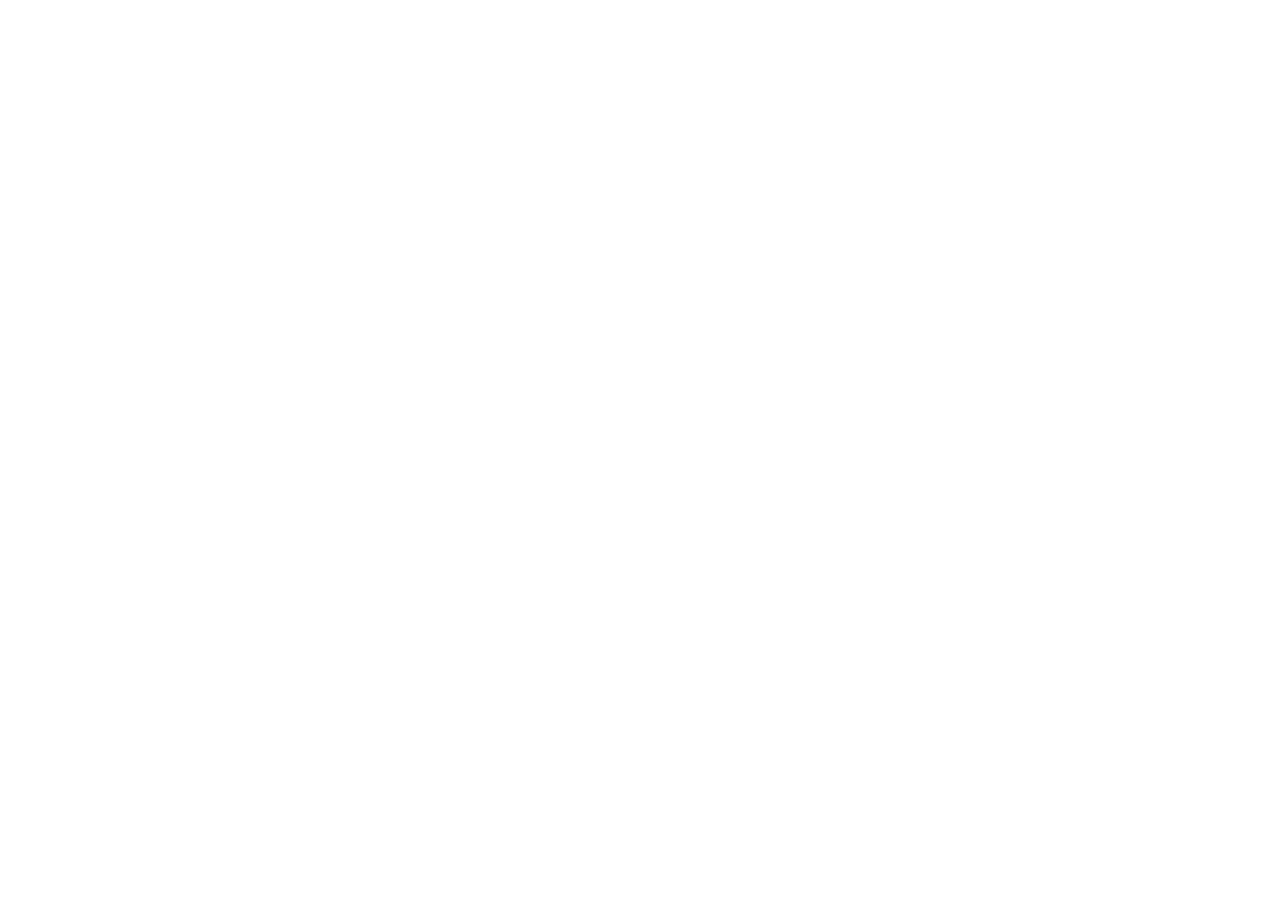
==== index.html @ 98b27a3b "init" ====
<!DOCTYPE html>
<html lang="en">
<head>
    <meta charset="UTF-8">
    <meta http-equiv="X-UA-Compatible" content="IE=edge">
    <meta name="viewport" content="width=device-width, initial-scale=1.0">
    <title>Document</title>
</head>
<body>
    
</body>
</html>
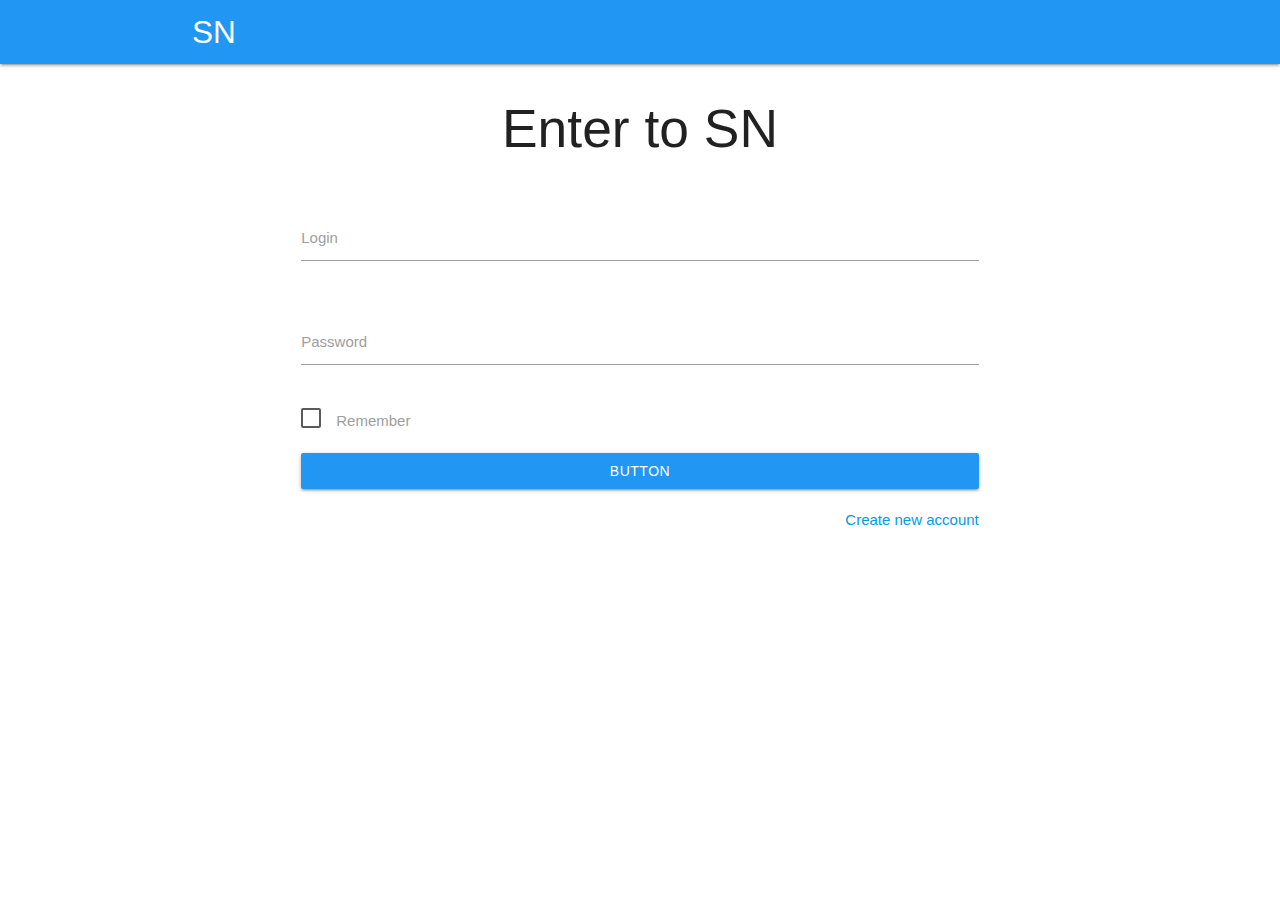
==== commit 5e3e7de2: "1 page ready" ====
--- a/index.html
+++ b/index.html
@@ -1,12 +1,59 @@
 <!DOCTYPE html>
 <html lang="en">
+
 <head>
     <meta charset="UTF-8">
     <meta http-equiv="X-UA-Compatible" content="IE=edge">
     <meta name="viewport" content="width=device-width, initial-scale=1.0">
     <title>Document</title>
+    <link rel="stylesheet" href="https://cdnjs.cloudflare.com/ajax/libs/materialize/1.0.0/css/materialize.min.css">
+    <link rel="stylesheet" href="style.css">
 </head>
+
 <body>
-    
+    <nav class="blue">
+        <div class="container">
+            <div class="nav-wrapper">
+                <a href="#" class="brand-logo">SN</a>
+            </div>
+        </div>
+    </nav>
+
+    <div class="container forma">
+        <div class="row">
+            <div class="col center s12"><h2>Enter to SN</h2></div>
+        </div>
+        <div class="row">
+            <div class="input-field center col s12">
+                <input id="password" type="password" class="validate">
+                <label for="text">Login</label>
+            </div>
+        </div>
+        <div class="row">
+            <div class="input-field col s12">
+                <input id="email" type="email" class="validate">
+                <label for="password">Password</label>
+            </div>
+        </div>
+        <div class="row ">
+            <div class="col s12">
+                <label>
+                    <input type="checkbox" class="filled-in" />
+                    <span>Remember</span>
+                </label>
+            </div>
+        </div>
+        <div class="row">
+            <div class="col s12"><a class="waves-effect blue waves-light btn knopka1">button</a></div>
+        </div>
+        <div class="row ">
+            <div class="col right"><a href="">Create new account</a></div>
+        </div>
+        
+    </div>
+
+
+    <script src="https://cdnjs.cloudflare.com/ajax/libs/materialize/1.0.0/js/materialize.min.js"></script>
 </body>
+
 </html>--- a/style.css
+++ b/style.css
@@ -0,0 +1,7 @@
+.knopka1 {
+    width: 100%;
+}
+
+.forma {
+    max-width: 700px;
+}
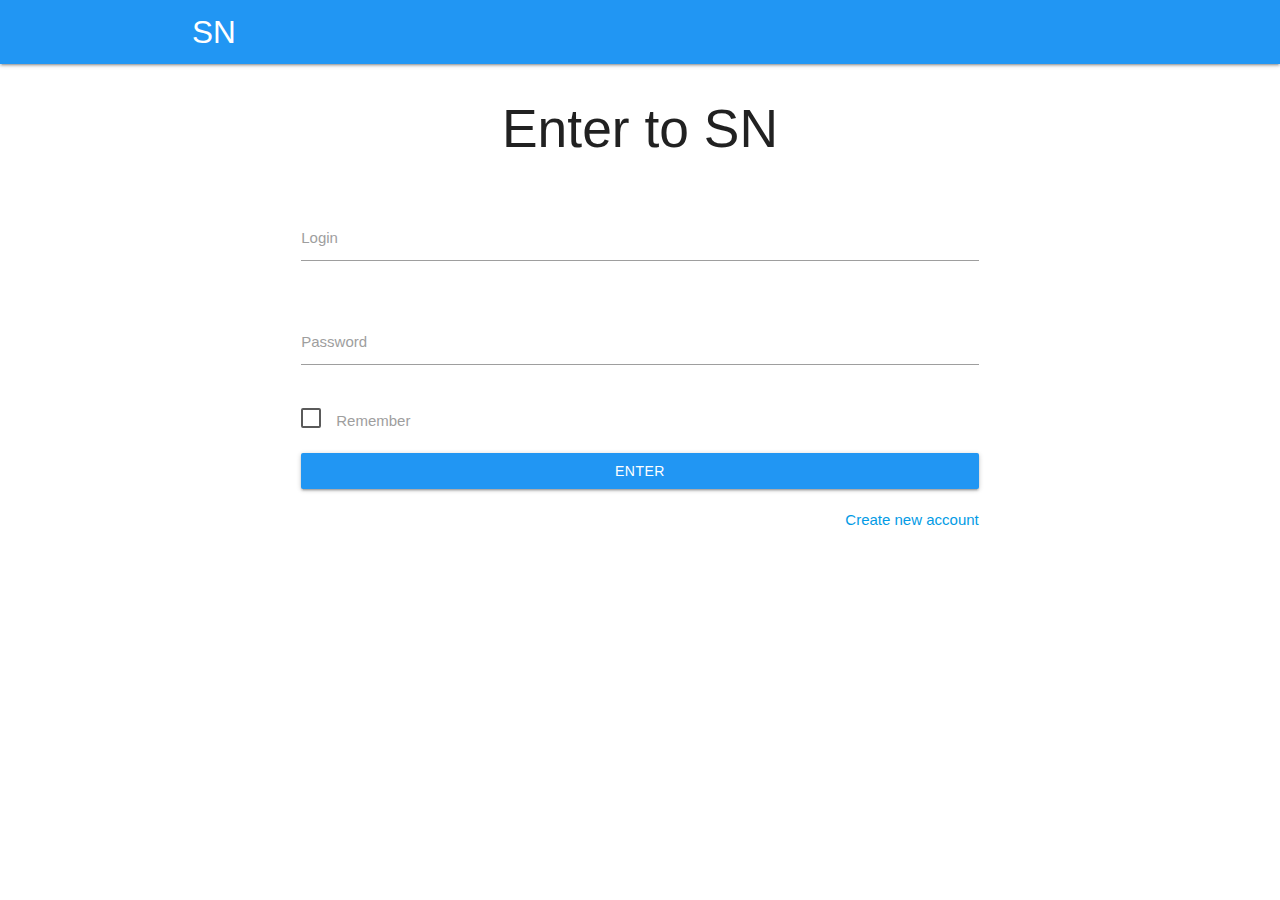
==== commit 02deff12: "page2 ready" ====
--- a/index.html
+++ b/index.html
@@ -44,7 +44,7 @@
             </div>
         </div>
         <div class="row">
-            <div class="col s12"><a class="waves-effect blue waves-light btn knopka1">button</a></div>
+            <div class="col s12"><a class="waves-effect blue waves-light btn knopka1">Enter</a></div>
         </div>
         <div class="row ">
             <div class="col right"><a href="">Create new account</a></div>
--- a/style.css
+++ b/style.css
@@ -5,3 +5,47 @@
 .forma {
     max-width: 700px;
 }
+
+#cb1 {
+    accent-color: blue;
+  }
+.spusok {
+    margin-top: 60px;
+}
+
+.lif {
+    display: flex;
+    align-items: center;
+    margin-bottom: 15px;
+    gap: 10px;
+    color: blue;
+    font-size: 20px;
+}
+
+.spusok2 {
+    display: flex;
+    align-items: center;
+    border: 1px solid black;
+    box-shadow: 0 0 5px black;
+}
+.sp1 {
+   display: flex;
+   align-items: center;
+   gap: 10px;
+}
+
+
+.spmain{
+    font-weight: 900;
+}
+.sp3 {
+    opacity: 60%;
+}
+
+.lif2::after {
+    content: '4';
+    padding: 1px 10px;
+    background-color: blue;
+    color: white;
+    font-size: 16px;
+}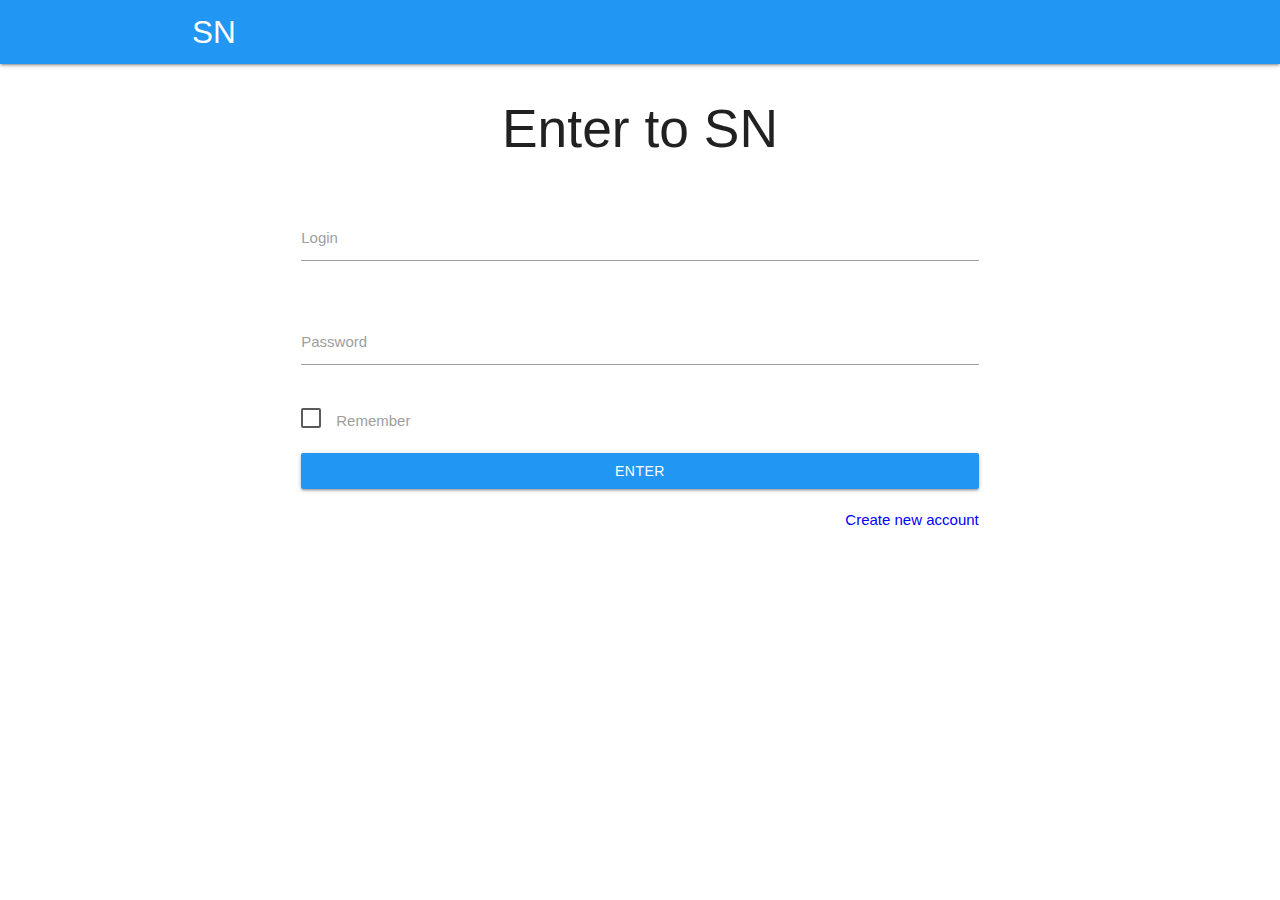
==== commit ab148436: "added page3" ====
--- a/index.html
+++ b/index.html
@@ -44,7 +44,7 @@
             </div>
         </div>
         <div class="row">
-            <div class="col s12"><a class="waves-effect blue waves-light btn knopka1">Enter</a></div>
+            <div class="col s12"><a href="./page2.html" class="waves-effect blue waves-light btn knopka1">Enter</a></div>
         </div>
         <div class="row ">
             <div class="col right"><a href="">Create new account</a></div>
--- a/style.css
+++ b/style.css
@@ -48,4 +48,47 @@
     background-color: blue;
     color: white;
     font-size: 16px;
+}
+
+.page3b1 {
+    display: flex;
+    align-items: center;
+    gap: 20px;
+    margin: 0;
+}
+
+.page3r {
+    border: 1px solid black;
+    box-shadow: 0 0 5px black;
+}
+
+.page3r:nth-child(1) 
+{
+    padding: 20px 40px;
+}
+
+.zag {
+    font-weight: 900;
+}
+
+.chas {
+    opacity: 60%;
+    font-weight: 400;
+}
+
+.boats {
+    display: flex;
+    gap: 10px;
+}
+
+.boat3 img {
+    width: 100%;
+}
+
+.boats img {
+    width: 100%;
+}
+
+a {
+    color: blue;
 }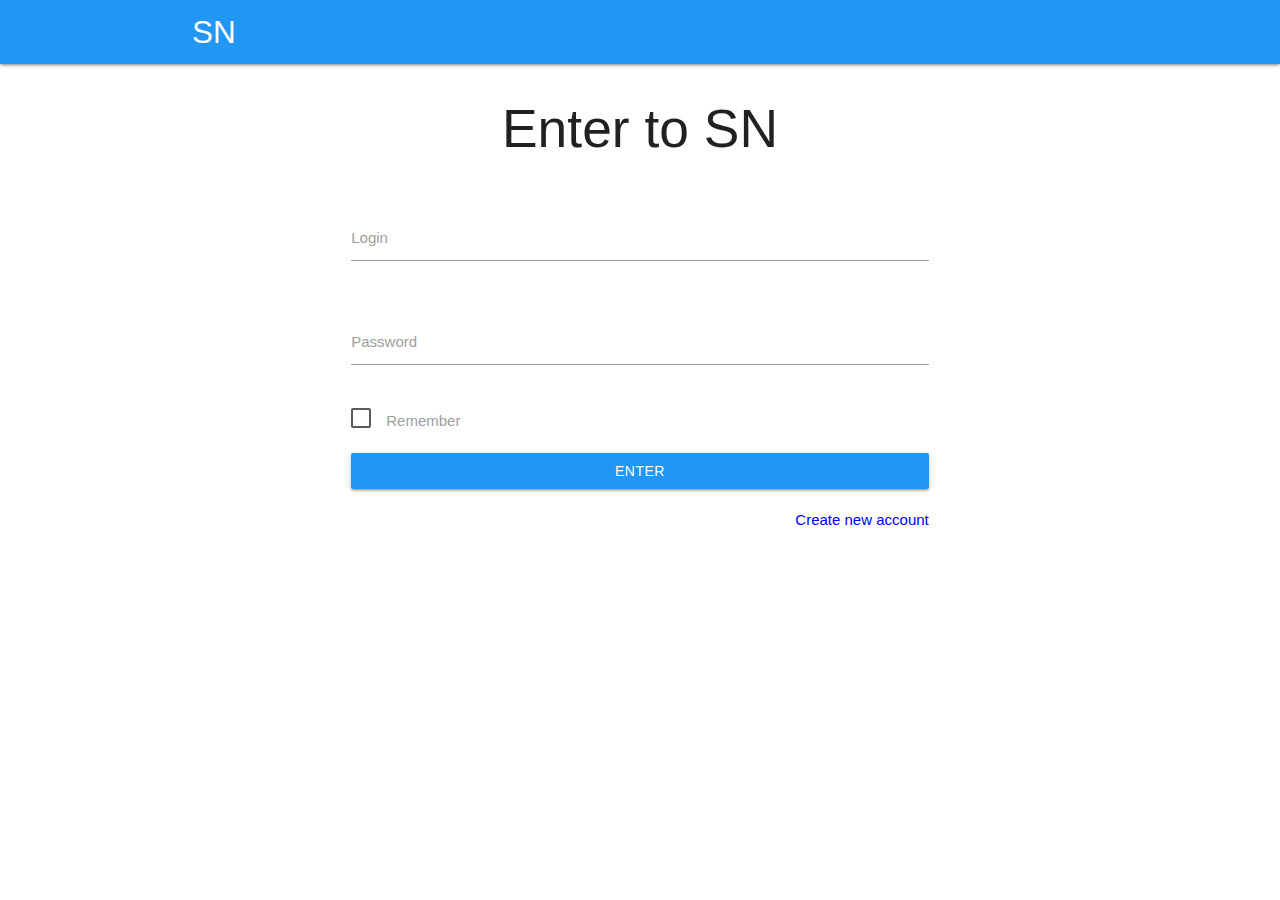
==== commit 88b05c14: "updates all pages and css" ====
--- a/index.html
+++ b/index.html
@@ -25,13 +25,13 @@
         </div>
         <div class="row">
             <div class="input-field center col s12">
-                <input id="password" type="password" class="validate">
+                <input id="text" type="text" class="validate">
                 <label for="text">Login</label>
             </div>
         </div>
         <div class="row">
             <div class="input-field col s12">
-                <input id="email" type="email" class="validate">
+                <input id="password" type="password" class="validate">
                 <label for="password">Password</label>
             </div>
         </div>
--- a/style.css
+++ b/style.css
@@ -1,14 +1,9 @@
 .knopka1 {
     width: 100%;
 }
-
 .forma {
-    max-width: 700px;
+    max-width: 600px;
 }
-
-#cb1 {
-    accent-color: blue;
-  }
 .spusok {
     margin-top: 60px;
 }
@@ -16,25 +11,25 @@
 .lif {
     display: flex;
     align-items: center;
-    margin-bottom: 15px;
     gap: 10px;
     color: blue;
     font-size: 20px;
+    padding: 10px;
+}
+.lif:hover {
+    background-color: lightblue;
 }
 
 .spusok2 {
     display: flex;
     align-items: center;
-    border: 1px solid black;
-    box-shadow: 0 0 5px black;
+    box-shadow: 0 0 5px grey;
 }
 .sp1 {
    display: flex;
    align-items: center;
    gap: 10px;
 }
-
-
 .spmain{
     font-weight: 900;
 }
@@ -42,53 +37,37 @@
     opacity: 60%;
 }
 
-.lif2::after {
+.lif2:after {
     content: '4';
     padding: 1px 10px;
     background-color: blue;
     color: white;
     font-size: 16px;
 }
-
 .page3b1 {
     display: flex;
     align-items: center;
-    gap: 20px;
     margin: 0;
 }
 
 .page3r {
-    border: 1px solid black;
-    box-shadow: 0 0 5px black;
-}
-
-.page3r:nth-child(1) 
-{
-    padding: 20px 40px;
+    box-shadow: 0 0 5px grey;
 }
 
 .zag {
     font-weight: 900;
 }
-
 .chas {
     opacity: 60%;
     font-weight: 400;
-}
-
-.boats {
-    display: flex;
-    gap: 10px;
-}
-
-.boat3 img {
-    width: 100%;
-}
-
-.boats img {
+}.boat img {
     width: 100%;
 }
 
 a {
     color: blue;
+}
+.ht {
+    display: flex;
+    align-items: center;
 }